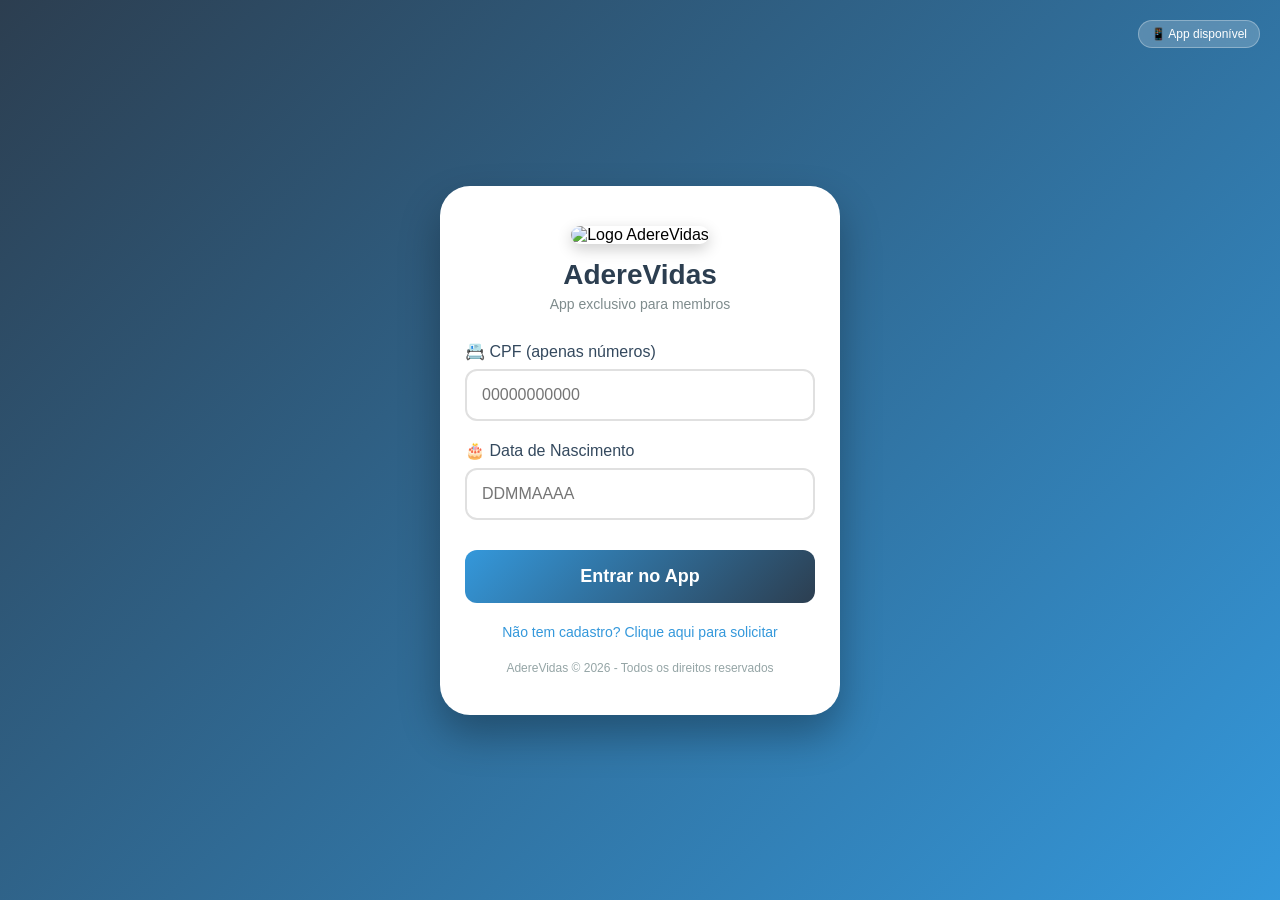
==== index.html @ 68eebd9d "Primeiro commit - App AdereVidas" ====
<!DOCTYPE html>
<html lang="pt-br">
<head>
    <meta charset="UTF-8">
    <meta name="viewport" content="width=device-width, initial-scale=1.0, maximum-scale=1.0, user-scalable=yes">
    <title>AdereVidas</title>
    
    <!-- PWA Meta Tags -->
    <link rel="manifest" href="/manifest.json">
    <meta name="theme-color" content="#2c3e50">
    <meta name="apple-mobile-web-app-capable" content="yes">
    <meta name="apple-mobile-web-app-status-bar-style" content="black-translucent">
    <meta name="apple-mobile-web-app-title" content="AdereVidas">
    <meta name="mobile-web-app-capable" content="yes">
    
    <!-- iOS Icons -->
    <link rel="apple-touch-icon" href="https://i.ibb.co/1G3ctD9b/logo-igreja.png">
    <link rel="apple-touch-icon" sizes="152x152" href="https://i.ibb.co/1G3ctD9b/logo-igreja.png">
    <link rel="apple-touch-icon" sizes="180x180" href="https://i.ibb.co/1G3ctD9b/logo-igreja.png">
    
    <!-- Firebase SDK -->
    <script type="module">
        import { initializeApp } from "https://www.gstatic.com/firebasejs/10.7.1/firebase-app.js";
        import { getFirestore, collection, query, where, getDocs } from "https://www.gstatic.com/firebasejs/10.7.1/firebase-firestore.js";
        
        const firebaseConfig = {
            apiKey: "AIzaSyD4PNzTUJ1mA3QgrxJDL8vYuzHMBhrhI04",
            authDomain: "aderevidas-da996.firebaseapp.com",
            projectId: "aderevidas-da996",
            storageBucket: "aderevidas-da996.firebasestorage.app",
            messagingSenderId: "671945975313",
            appId: "1:671945975313:web:b7d3a1b4e78c5d5a8fb3b0"
        };

        const app = initializeApp(firebaseConfig);
        const db = getFirestore(app);
        
        window.db = db;
        window.collection = collection;
        window.query = query;
        window.where = where;
        window.getDocs = getDocs;
    </script>
    
    <style>
        * {
            margin: 0;
            padding: 0;
            box-sizing: border-box;
            font-family: -apple-system, BlinkMacSystemFont, 'Segoe UI', Roboto, sans-serif;
        }

        body {
            min-height: 100vh;
            background: linear-gradient(135deg, #2c3e50, #3498db);
            display: flex;
            align-items: center;
            justify-content: center;
            padding: 20px;
            position: relative;
        }

        .login-container {
            background: white;
            border-radius: 30px;
            padding: 40px 25px;
            width: 100%;
            max-width: 400px;
            box-shadow: 0 20px 40px rgba(0,0,0,0.3);
            animation: slideUp 0.5s ease;
            position: relative;
            z-index: 2;
        }

        @keyframes slideUp {
            from {
                opacity: 0;
                transform: translateY(30px);
            }
            to {
                opacity: 1;
                transform: translateY(0);
            }
        }

        .logo {
            text-align: center;
            margin-bottom: 30px;
        }

        .logo img {
            width: 100px;
            height: 100px;
            border-radius: 20px;
            margin-bottom: 15px;
            box-shadow: 0 5px 15px rgba(0,0,0,0.2);
        }

        .logo h1 {
            color: #2c3e50;
            font-size: 28px;
            margin-bottom: 5px;
        }

        .logo p {
            color: #7f8c8d;
            font-size: 14px;
        }

        .form-group {
            margin-bottom: 20px;
        }

        .form-group label {
            display: block;
            color: #34495e;
            margin-bottom: 8px;
            font-weight: 500;
        }

        .form-group input {
            width: 100%;
            padding: 15px;
            border: 2px solid #e0e0e0;
            border-radius: 12px;
            font-size: 16px;
            transition: all 0.3s;
        }

        .form-group input:focus {
            outline: none;
            border-color: #3498db;
            box-shadow: 0 0 0 3px rgba(52,152,219,0.1);
        }

        .btn-login {
            width: 100%;
            padding: 16px;
            background: linear-gradient(135deg, #3498db, #2c3e50);
            color: white;
            border: none;
            border-radius: 12px;
            font-size: 18px;
            font-weight: 600;
            cursor: pointer;
            transition: all 0.3s;
            margin-top: 10px;
        }

        .btn-login:hover {
            transform: translateY(-2px);
            box-shadow: 0 10px 20px rgba(52,152,219,0.3);
        }

        .btn-login:disabled {
            opacity: 0.7;
            transform: none;
            cursor: not-allowed;
        }

        .message {
            padding: 12px;
            border-radius: 10px;
            margin-bottom: 20px;
            text-align: center;
            font-size: 14px;
            display: none;
        }

        .message.error {
            background: #fee;
            color: #c0392b;
            border: 1px solid #fcc;
            display: block;
        }

        .message.success {
            background: #e8f8f5;
            color: #27ae60;
            border: 1px solid #b8e6d9;
            display: block;
        }

        .message.info {
            background: #e3f2fd;
            color: #1976d2;
            border: 1px solid #bbdefb;
            display: block;
        }

        .footer {
            text-align: center;
            margin-top: 20px;
            font-size: 12px;
            color: #95a5a6;
        }

        .loading-spinner {
            display: inline-block;
            width: 20px;
            height: 20px;
            border: 3px solid #f3f3f3;
            border-top-color: #3498db;
            border-radius: 50%;
            animation: spin 1s linear infinite;
            margin-right: 10px;
        }

        @keyframes spin {
            to { transform: rotate(360deg); }
        }

        /* BOTÃO DE INSTALAÇÃO - AGORA NA TELA DE LOGIN */
        #installPrompt {
            position: fixed;
            bottom: 30px;
            left: 50%;
            transform: translateX(-50%);
            background: #2ecc71;
            color: white;
            padding: 16px 32px;
            border-radius: 50px;
            font-size: 18px;
            font-weight: bold;
            box-shadow: 0 10px 30px rgba(46, 204, 113, 0.4);
            z-index: 10000;
            cursor: pointer;
            border: none;
            display: flex;
            align-items: center;
            gap: 12px;
            animation: pulse 2s infinite;
            border: 2px solid white;
            transition: all 0.3s;
        }

        #installPrompt:hover {
            transform: translateX(-50%) scale(1.05);
            background: #27ae60;
            box-shadow: 0 15px 40px rgba(46, 204, 113, 0.6);
        }

        @keyframes pulse {
            0% { transform: translateX(-50%) scale(1); }
            50% { transform: translateX(-50%) scale(1.05); }
            100% { transform: translateX(-50%) scale(1); }
        }

        .install-icon {
            font-size: 24px;
        }

        /* Badge de PWA */
        .pwa-badge {
            position: absolute;
            top: 20px;
            right: 20px;
            background: rgba(255, 255, 255, 0.2);
            color: white;
            padding: 6px 12px;
            border-radius: 20px;
            font-size: 12px;
            backdrop-filter: blur(5px);
            border: 1px solid rgba(255, 255, 255, 0.3);
            z-index: 3;
        }

        /* Link de cadastro */
        .cadastro-link {
            text-align: center;
            margin-top: 20px;
        }

        .cadastro-link a {
            color: #3498db;
            text-decoration: none;
            font-size: 14px;
        }

        .cadastro-link a:hover {
            text-decoration: underline;
        }
    </style>
</head>
<body>
    <div class="pwa-badge" id="pwaBadge">📱 App disponível</div>
    
    <div class="login-container">
        <div class="logo">
            <img src="https://i.ibb.co/1G3ctD9b/logo-igreja.png" alt="Logo AdereVidas">
            <h1>AdereVidas</h1>
            <p>App exclusivo para membros</p>
        </div>

        <div id="messageBox" class="message"></div>

        <div class="form-group">
            <label>📇 CPF (apenas números)</label>
            <input type="text" id="cpfInput" 
                   placeholder="00000000000" 
                   maxlength="11"
                   oninput="this.value = this.value.replace(/\D/g, '')">
        </div>

        <div class="form-group">
            <label>🎂 Data de Nascimento</label>
            <input type="text" id="dataInput" 
                   placeholder="DDMMAAAA" 
                   maxlength="8"
                   oninput="this.value = this.value.replace(/\D/g, '')">
        </div>

        <button class="btn-login" id="loginBtn" onclick="fazerLogin()">
            Entrar no App
        </button>

        <div class="cadastro-link">
            <a href="cadastro-externo.html">Não tem cadastro? Clique aqui para solicitar</a>
        </div>

        <div class="footer">
            <p>AdereVidas © 2026 - Todos os direitos reservados</p>
        </div>
    </div>

    <!-- O BOTÃO DE INSTALAÇÃO APARECERÁ AQUI AUTOMATICAMENTE -->

    <script>
        // Verificar se já está logado
        (function() {
            const membroSalvo = localStorage.getItem('membroApp');
            if (membroSalvo) {
                window.location.href = 'app.html';
            }
        })();

        // ===== SISTEMA DE INSTALAÇÃO PWA =====
        let deferredPrompt;
        let installButton = null;

        // Detectar se pode ser instalado
        window.addEventListener('beforeinstallprompt', (e) => {
            console.log('📱 Pode instalar! (tela de login)');
            e.preventDefault();
            deferredPrompt = e;
            
            // Mostrar botão após 1 segundo
            setTimeout(showInstallButton, 1000);
        });

        // Detectar quando foi instalado
        window.addEventListener('appinstalled', (e) => {
            console.log('✅ App instalado!');
            deferredPrompt = null;
            hideInstallButton();
            
            // Mostrar mensagem de agradecimento
            showMessage('✅ App instalado com sucesso!', 'success');
        });

        // Mostrar botão de instalação
        function showInstallButton() {
            // Se já está instalado, não mostra
            if (window.matchMedia('(display-mode: standalone)').matches || 
                window.navigator.standalone === true) {
                console.log('📱 App já está instalado');
                document.getElementById('pwaBadge').innerHTML = '✅ App instalado';
                return;
            }
            
            // Se não tem prompt ou já existe botão, não cria
            if (!deferredPrompt || document.getElementById('installPrompt')) return;
            
            // Criar botão
            installButton = document.createElement('button');
            installButton.id = 'installPrompt';
            installButton.innerHTML = `
                <span class="install-icon">📲</span>
                INSTALAR APP
                <span style="font-size: 12px; background: rgba(255,255,255,0.2); padding: 4px 8px; border-radius: 20px;">gratuito</span>
            `;
            
            // Adicionar ao body
            document.body.appendChild(installButton);
            
            // Adicionar evento de clique
            installButton.addEventListener('click', installApp);
        }

        // Esconder botão de instalação
        function hideInstallButton() {
            const btn = document.getElementById('installPrompt');
            if (btn) btn.remove();
        }

        // Função de instalação
        function installApp() {
            if (!deferredPrompt) {
                alert('Para instalar, acesse o menu do navegador e escolha "Adicionar à tela inicial"');
                return;
            }
            
            deferredPrompt.prompt();
            
            deferredPrompt.userChoice.then((choiceResult) => {
                if (choiceResult.outcome === 'accepted') {
                    console.log('✅ Usuário aceitou instalar');
                    hideInstallButton();
                } else {
                    console.log('❌ Usuário recusou instalar');
                }
                deferredPrompt = null;
            });
        }

        // Mostrar mensagem
        function showMessage(text, type) {
            const msgBox = document.getElementById('messageBox');
            msgBox.textContent = text;
            msgBox.className = 'message ' + type;
            msgBox.style.display = 'block';
            
            setTimeout(() => {
                msgBox.style.display = 'none';
            }, 3000);
        }

        // ===== FUNÇÃO DE LOGIN =====
        window.fazerLogin = async function() {
            const cpf = document.getElementById('cpfInput').value;
            const dataNasc = document.getElementById('dataInput').value;
            const loginBtn = document.getElementById('loginBtn');
            const messageBox = document.getElementById('messageBox');

            if (!cpf || !dataNasc) {
                messageBox.className = 'message error';
                messageBox.textContent = 'Preencha CPF e Data de Nascimento';
                return;
            }

            if (cpf.length !== 11) {
                messageBox.className = 'message error';
                messageBox.textContent = 'CPF deve ter 11 dígitos';
                return;
            }

            if (dataNasc.length !== 8) {
                messageBox.className = 'message error';
                messageBox.textContent = 'Data deve ter 8 dígitos (DDMMAAAA)';
                return;
            }

            loginBtn.disabled = true;
            loginBtn.innerHTML = '<span class="loading-spinner"></span> Verificando...';
            messageBox.className = 'message';

            try {
                // PRIMEIRO: Verificar se é membro
                const membrosRef = collection(window.db, "membros");
                const q = query(membrosRef, where("cpf", "==", cpf));
                const querySnapshot = await getDocs(q);
                
                if (!querySnapshot.empty) {
                    // Verificar data de nascimento
                    let membroEncontrado = null;
                    querySnapshot.forEach((doc) => {
                        const membro = { id: doc.id, ...doc.data() };
                        
                        if (membro.dataNascimento) {
                            const dataMembro = membro.dataNascimento.replace(/\D/g, '');
                            
                            if (membro.dataNascimento.includes('-')) {
                                const [ano, mes, dia] = membro.dataNascimento.split('-');
                                const dataFormatada = dia + mes + ano;
                                if (dataFormatada === dataNasc) {
                                    membroEncontrado = membro;
                                }
                            } else if (membro.dataNascimento.includes('/')) {
                                const [dia, mes, ano] = membro.dataNascimento.split('/');
                                const dataFormatada = dia + mes + ano;
                                if (dataFormatada === dataNasc) {
                                    membroEncontrado = membro;
                                }
                            } else if (dataMembro === dataNasc) {
                                membroEncontrado = membro;
                            }
                        }
                    });

                    if (membroEncontrado) {
                        // Login bem sucedido
                        const membroParaSalvar = {
                            id: membroEncontrado.id,
                            nome: membroEncontrado.nome || 'Membro',
                            email: membroEncontrado.email || '',
                            telefone: membroEncontrado.telefone || '',
                            dataNascimento: membroEncontrado.dataNascimento,
                            cpf: membroEncontrado.cpf
                        };
                        
                        localStorage.setItem('membroApp', JSON.stringify(membroParaSalvar));
                        
                        messageBox.className = 'message success';
                        messageBox.textContent = '✅ Login realizado! Redirecionando...';
                        
                        setTimeout(() => {
                            window.location.href = 'app.html';
                        }, 1000);
                        return;
                    } else {
                        messageBox.className = 'message error';
                        messageBox.textContent = '❌ Data de nascimento incorreta';
                        loginBtn.disabled = false;
                        loginBtn.innerHTML = 'Entrar no App';
                        return;
                    }
                }

                // SEGUNDO: Se não é membro, verificar solicitações
                const solicitacoesRef = collection(window.db, "solicitacoes_cadastro");
                const qSolicitacoes = query(solicitacoesRef, where("cpf", "==", cpf));
                const solicitacoesSnapshot = await getDocs(qSolicitacoes);
                
                if (!solicitacoesSnapshot.empty) {
                    let solicitacaoEncontrada = null;
                    solicitacoesSnapshot.forEach((doc) => {
                        const solicitacao = { id: doc.id, ...doc.data() };
                        
                        if (solicitacao.dataNascimento) {
                            const dataSolicitacao = solicitacao.dataNascimento.replace(/\D/g, '');
                            
                            if (solicitacao.dataNascimento.includes('-')) {
                                const [ano, mes, dia] = solicitacao.dataNascimento.split('-');
                                const dataFormatada = dia + mes + ano;
                                if (dataFormatada === dataNasc) {
                                    solicitacaoEncontrada = solicitacao;
                                }
                            } else if (dataSolicitacao === dataNasc) {
                                solicitacaoEncontrada = solicitacao;
                            }
                        }
                    });

                    if (solicitacaoEncontrada) {
                        const status = solicitacaoEncontrada.status;
                        const dataSolicitacao = new Date(solicitacaoEncontrada.dataSolicitacao).toLocaleDateString('pt-BR');
                        
                        if (status === 'pendente') {
                            messageBox.className = 'message info';
                            messageBox.innerHTML = `
                                <strong>⏳ Solicitação em análise</strong><br>
                                Enviada em ${dataSolicitacao}
                            `;
                        } else if (status === 'rejeitado') {
                            messageBox.className = 'message error';
                            messageBox.innerHTML = `
                                <strong>❌ Solicitação rejeitada</strong><br>
                                <a href="cadastro-externo.html" style="color: white;">Nova solicitação</a>
                            `;
                        }
                    } else {
                        messageBox.className = 'message error';
                        messageBox.textContent = '❌ Data de nascimento incorreta';
                    }
                } else {
                    messageBox.className = 'message info';
                    messageBox.innerHTML = `
                        <strong>📋 Não encontrado</strong><br>
                        <a href="cadastro-externo.html" style="color: white;">Solicitar cadastro</a>
                    `;
                }

                loginBtn.disabled = false;
                loginBtn.innerHTML = 'Entrar no App';

            } catch (error) {
                console.error('Erro no login:', error);
                messageBox.className = 'message error';
                messageBox.textContent = '❌ Erro ao conectar. Tente novamente.';
                loginBtn.disabled = false;
                loginBtn.innerHTML = 'Entrar no App';
            }
        };

        // Permitir login com Enter
        document.addEventListener('keypress', function(e) {
            if (e.key === 'Enter') {
                fazerLogin();
            }
        });

        // Verificar se já está instalado ao carregar
        window.addEventListener('load', function() {
            if (window.matchMedia('(display-mode: standalone)').matches || 
                window.navigator.standalone === true) {
                document.getElementById('pwaBadge').innerHTML = '✅ App instalado';
                console.log('📱 App rodando em modo standalone (login)');
            }
        });
    </script>
</body>
</html>
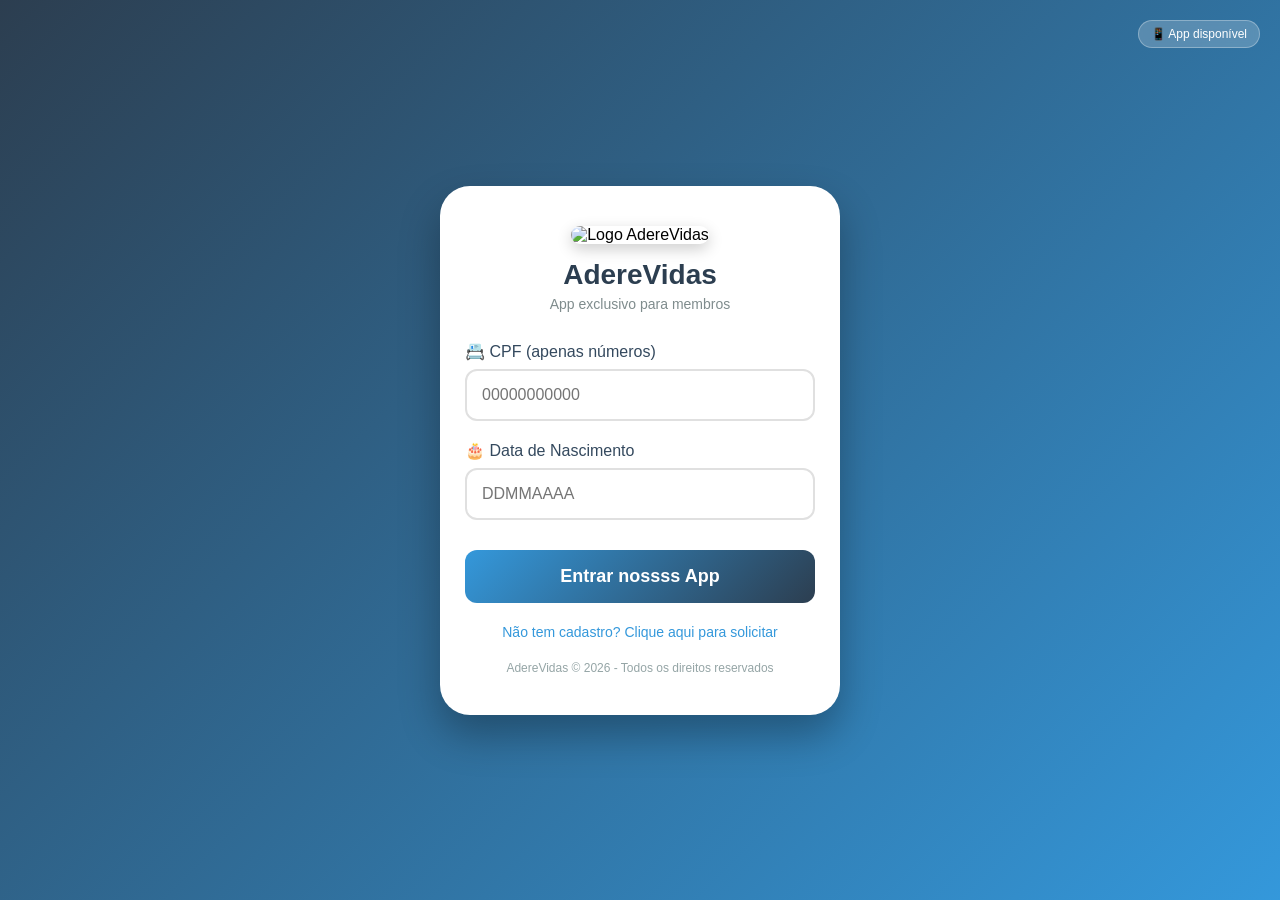
==== commit 9dbf4226: "Descrição das alterações" ====
--- a/index.html
+++ b/index.html
@@ -311,7 +311,7 @@
         </div>
 
         <button class="btn-login" id="loginBtn" onclick="fazerLogin()">
-            Entrar no App
+            Entrar nossss App
         </button>
 
         <div class="cadastro-link">
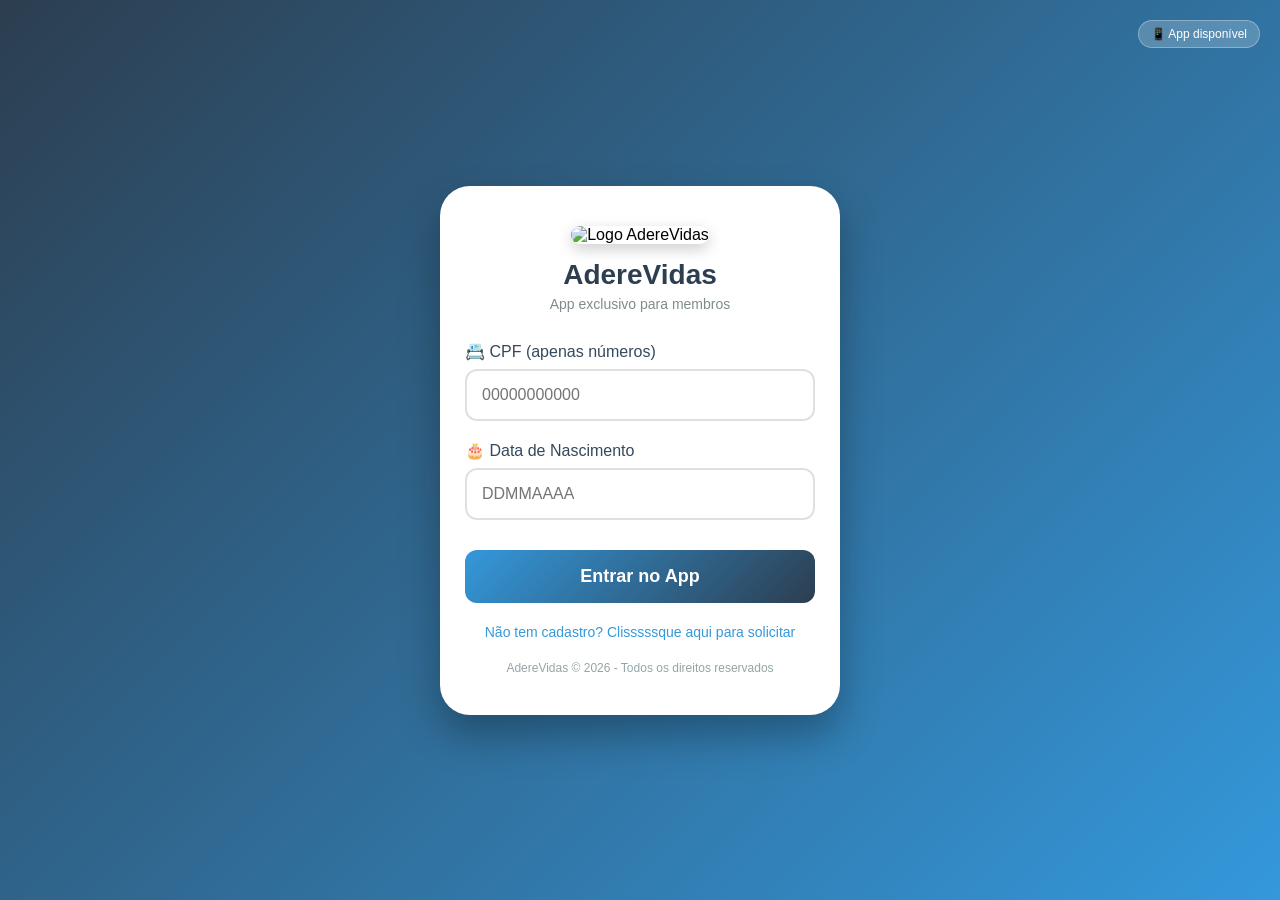
==== commit ee3074f4: "Descrição das alterações" ====
--- a/index.html
+++ b/index.html
@@ -311,11 +311,11 @@
         </div>
 
         <button class="btn-login" id="loginBtn" onclick="fazerLogin()">
-            Entrar nossss App
+            Entrar no App
         </button>
 
         <div class="cadastro-link">
-            <a href="cadastro-externo.html">Não tem cadastro? Clique aqui para solicitar</a>
+            <a href="cadastro-externo.html">Não tem cadastro? Clisssssque aqui para solicitar</a>
         </div>
 
         <div class="footer">
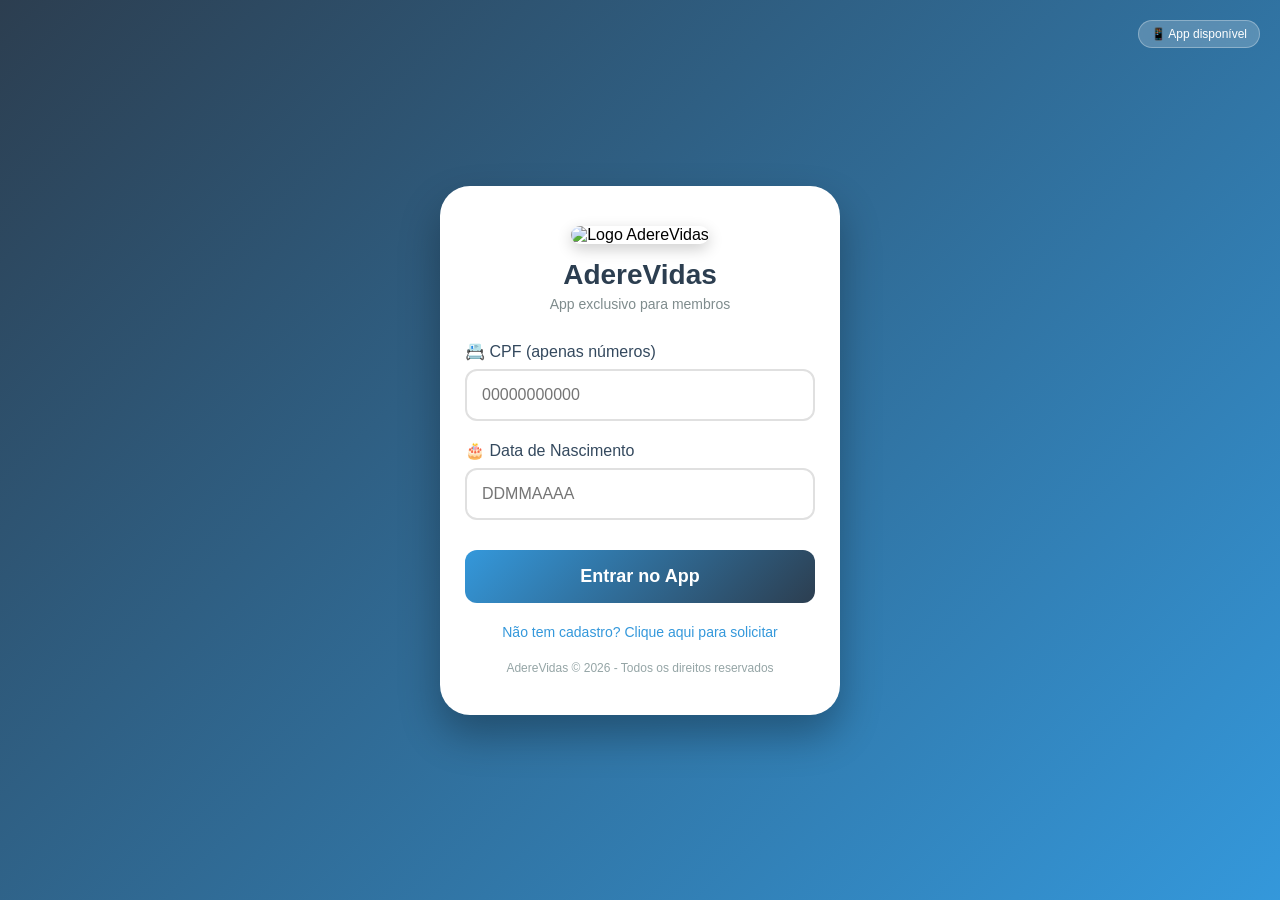
==== commit 53d41c9e: "Descrição das alterações" ====
--- a/index.html
+++ b/index.html
@@ -315,7 +315,7 @@
         </button>
 
         <div class="cadastro-link">
-            <a href="cadastro-externo.html">Não tem cadastro? Clisssssque aqui para solicitar</a>
+            <a href="cadastro-externo.html">Não tem cadastro? Clique aqui para solicitar</a>
         </div>
 
         <div class="footer">
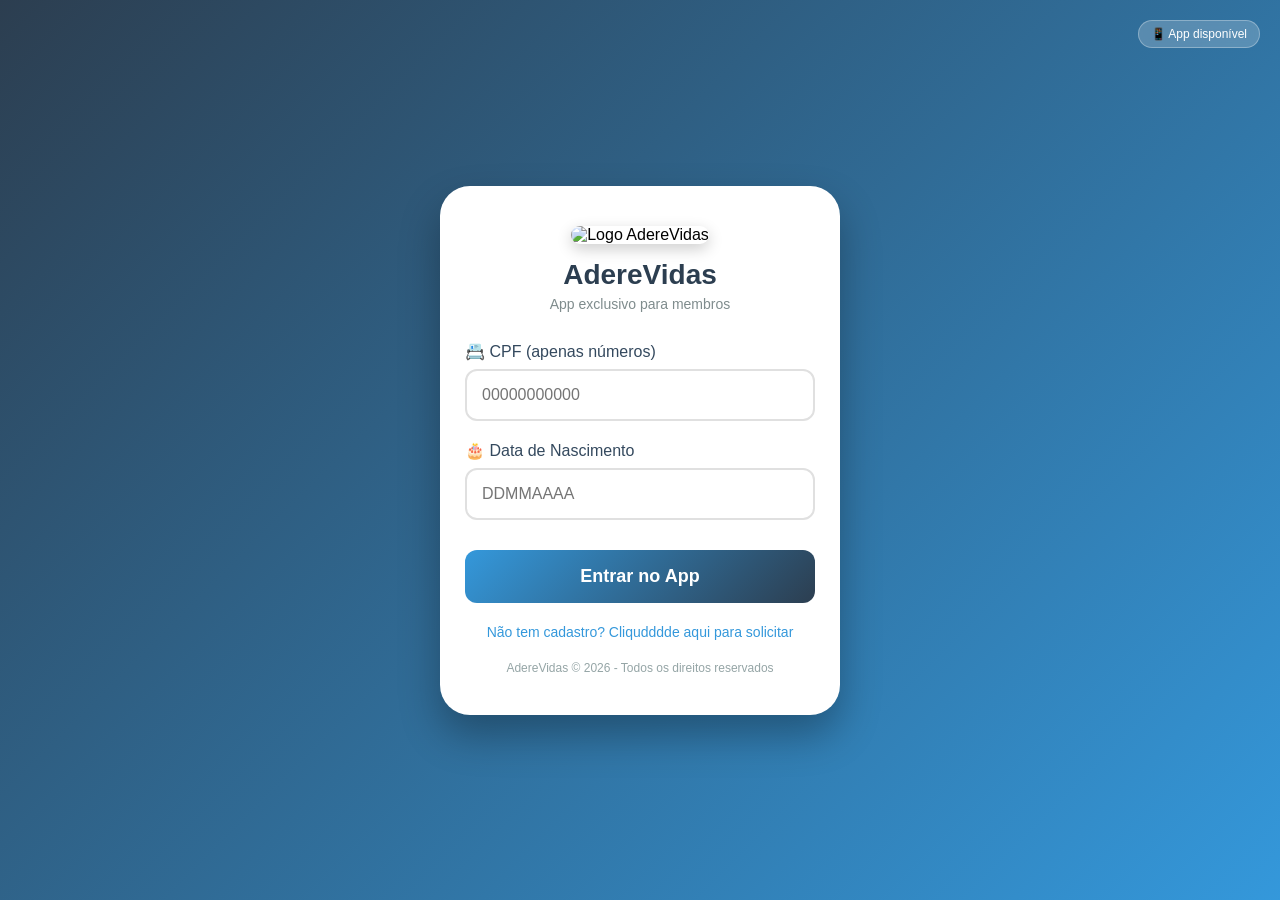
==== commit 51587c1f: "Descrição das alterações" ====
--- a/index.html
+++ b/index.html
@@ -315,7 +315,7 @@
         </button>
 
         <div class="cadastro-link">
-            <a href="cadastro-externo.html">Não tem cadastro? Clique aqui para solicitar</a>
+            <a href="cadastro-externo.html">Não tem cadastro? Cliqudddde aqui para solicitar</a>
         </div>
 
         <div class="footer">
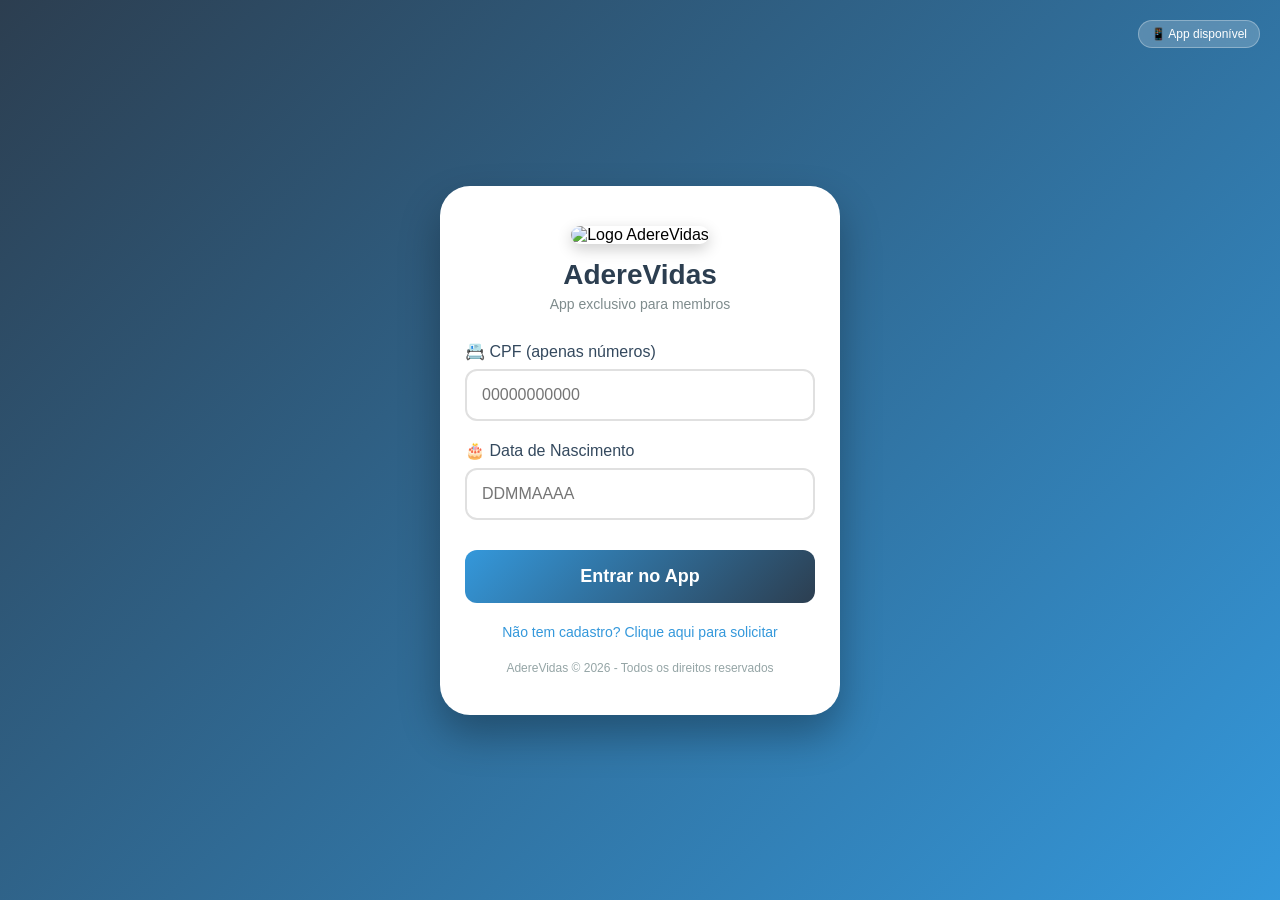
==== commit 8cd942d4: "Descrição das alterações" ====
--- a/index.html
+++ b/index.html
@@ -315,7 +315,7 @@
         </button>
 
         <div class="cadastro-link">
-            <a href="cadastro-externo.html">Não tem cadastro? Cliqudddde aqui para solicitar</a>
+            <a href="cadastro-externo.html">Não tem cadastro? Clique aqui para solicitar</a>
         </div>
 
         <div class="footer">
